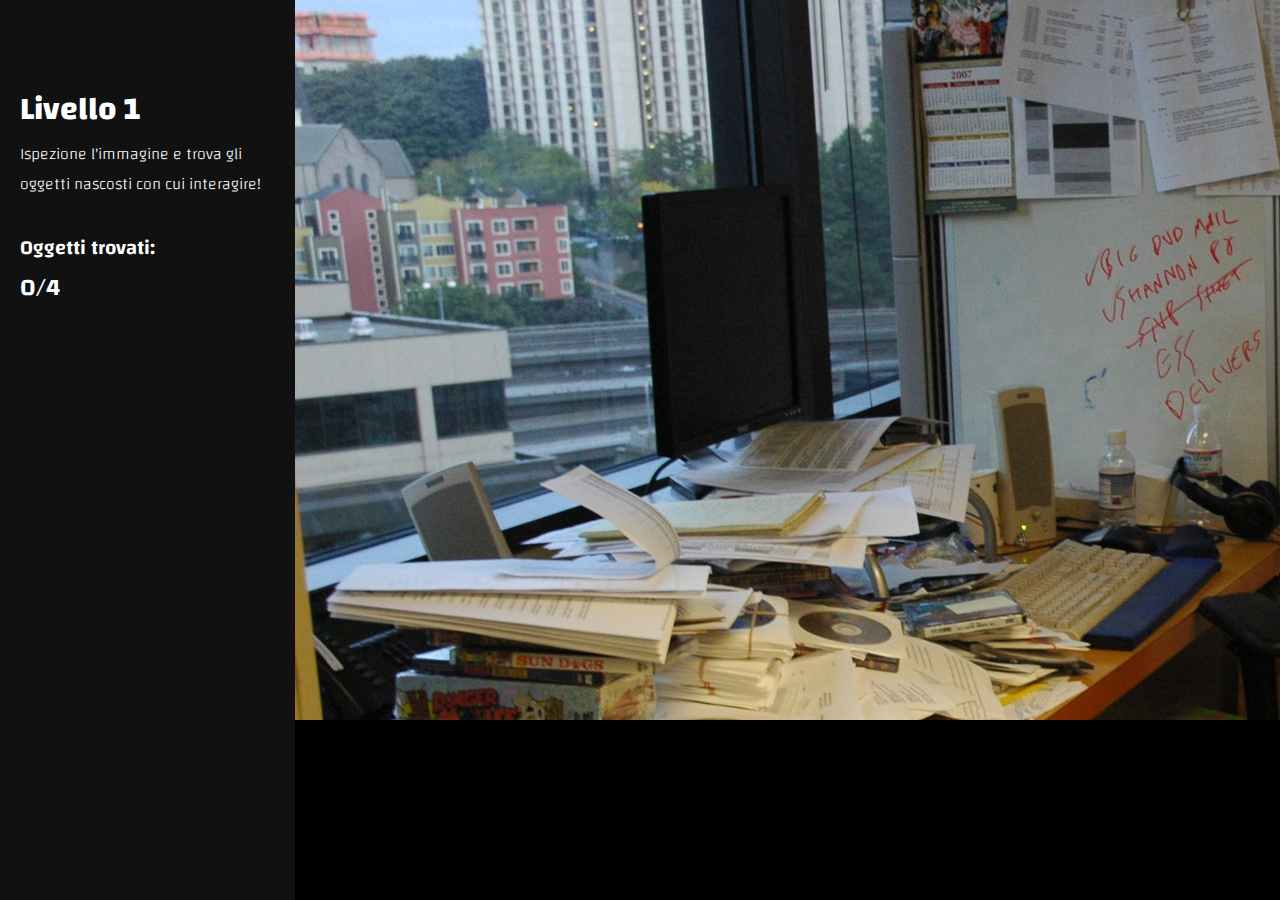
==== index.html @ 4418cf24 "fix caricamento logica dei livelli (javascript) + fix grafici" ====
<!DOCTYPE html>
<html lang="it">

<head>
    <meta charset="UTF-8">
    <meta http-equiv="X-UA-Compatible" content="IE=edge">
    <meta name="viewport" content="width=device-width, initial-scale=1.0">
    <title>Escape Room PCTO</title>
    <link rel="stylesheet" href="./styles/style.css">
    <link rel="stylesheet" href="./styles/drag-and-drop.css">
    <link rel="stylesheet" href="./styles/marker.css">
    <link rel="stylesheet" href="./styles/modal.css">
    <link rel="stylesheet" href="./styles/sidebar.css">

    <script src="./scripts/jquery-1.10.2.js"></script>
    <script>
        $().ready(function () {
            var level = 1;

            function loadComponent() {
                $.get("./level" + level + "/level" + level + "modal.html", function (modal) {
                    $("#page-content").prepend(modal);
                }, 'html');
                $("#sidebarLevel").load("./level" + level + "/level" + level + "sidebar.html");
                $("#main").load("./level" + level + "/level" + level + ".html");
            }

            loadComponent();

            $("#nextLevel").click(function () {
                level++;
                loadComponent();
            });
        });
    </script>
</head>

<body>

    <div class="page-content" id="page-content">

        <div id="mySidebar" class="sidebar">
            <div class="sidebar-content reveal">
                <div id="sidebarLevel">

                </div>
            </div>
        </div>

        <div class="image-container">
            <div id="main" class="main-container"></div>
        </div>
    </div>

    <input type="button" id="nextLevel" style="display: none;" />


    <script type="text/javascript" src="./scripts/app.js"></script>
</body>

<script type="text/javascript" src="./scripts/app.js"></script>
<script type="text/javascript" src="./level2/draganddrop.js"></script>
<script type="text/javascript" src="./level1/level1.js"></script>

</html>
---- styles/style.css ----
@import url('https://fonts.googleapis.com/css2?family=Changa:wght@200;300;400;500;600;700;800&display=swap');

* {
    box-sizing: border-box;
    margin: 0;
    padding: 0;
    font-family: 'Changa', sans-serif;
    /* background-color: #000; */
}

::-webkit-scrollbar {
    width: 10px;
    height: 10px;
    background: #000;
}

::-webkit-scrollbar-corner {
    background: #000;
}

::-webkit-scrollbar-track {
    background: #000;
    border-radius: 50px;
}

::-webkit-scrollbar-thumb {
    background: #222;
    border-radius: 50px;
}

.page-content {
    display: flex;
    height: 100vh;
    width: 100vw;
    z-index: 1;
    overflow: hidden;
}

.image-container {
    height: 100%;
    width: 100%;
    background-color: #000;
    overflow: hidden;
}

.main-container {
    width: 1280px;
    height: 720px;
    position: relative;
    overflow: auto;
}

@media screen and (max-width: 600px) {
    .main-container {
        display: none;
    }
}

.reveal {
    position: relative;
    transform: translateY(30px);
    opacity: 0;
    transition: .8s all ease;
}

.reveal.active {
    transform: translateY(0);
    opacity: 1;
}
---- styles/drag-and-drop.css ----
.drag {
    /* border: 3px solid #666;
    background-color: #ddd;
    border-radius: .5em;
    padding: 10px; */
    cursor: move;
}

.marker-image {
    width: 30px;
    height: 30px;
    border-radius: 0%;
    position: absolute;
    background-color: transparent;
    /* cursor: pointer; */
    /* background-color: red; */
}

.marker-empty {
    width: 30px;
    height: 30px;
    border-radius: 0%;
    position: absolute;
    background-color: transparent;
    cursor: default;
    /* background-color: red; */
}
---- styles/marker.css ----
.marker {
    width: 30px;
    height: 30px;
    border-radius: 50%;
    position: absolute;
    /* background-color: transparent; */
    cursor: pointer;
    background-color: transparent;
    display: flex;
    align-items: center;
    justify-content: center;
    color: transparent;
    border: 3px solid transparent;
    font-size: 18px;
    transition: all ease-in .5s;
}

.marker:hover {
    background-color: rgba(0, 0, 0, 0.5);
    color: #fff;
}

.visited-marker {
    background-color: rgb(9, 113, 54);
    border-color: #fff;
    color: #fff;
    /* pointer-events: none; */
}
---- styles/modal.css ----
.modal {
    transition: opacity .5s ease-out;
    opacity: 0;
    height: 0;
    position: absolute;
    z-index: 0;
    left: 0;
    top: 0;
    width: 100%;
    height: 100%;
    overflow: auto;
    background-color: rgb(0, 0, 0);
    background-color: rgba(0, 0, 0, 0.9);
}

.modal-reveal {
    z-index: 1000;
    opacity: 1;
    height: 100%;
}

.modal-content {
    /* background-color: #fefefe; */
    margin: 15% auto;
    padding: 20px;
    /* border: 1px solid #888; */
    max-width: 800px;
    color: #fff;
    text-align: center;
}
---- styles/sidebar.css ----
.sidebar {
    height: 100%;
    z-index: 1;
    background-color: #111;
    transition: 0.5s;
    padding-top: 60px;
    width: 30%;
}

.sidebar .sidebar-content {
    padding: 20px;
    color: #fff;
}

.sidebar-content p {
    font-weight: 100;
}

.level-score {
    margin-top: 30px;
    transition-delay: 1s;
}

.level-score p,
h2 {
    font-weight: 600;
}

.level-score p {
    font-size: 20px;
}
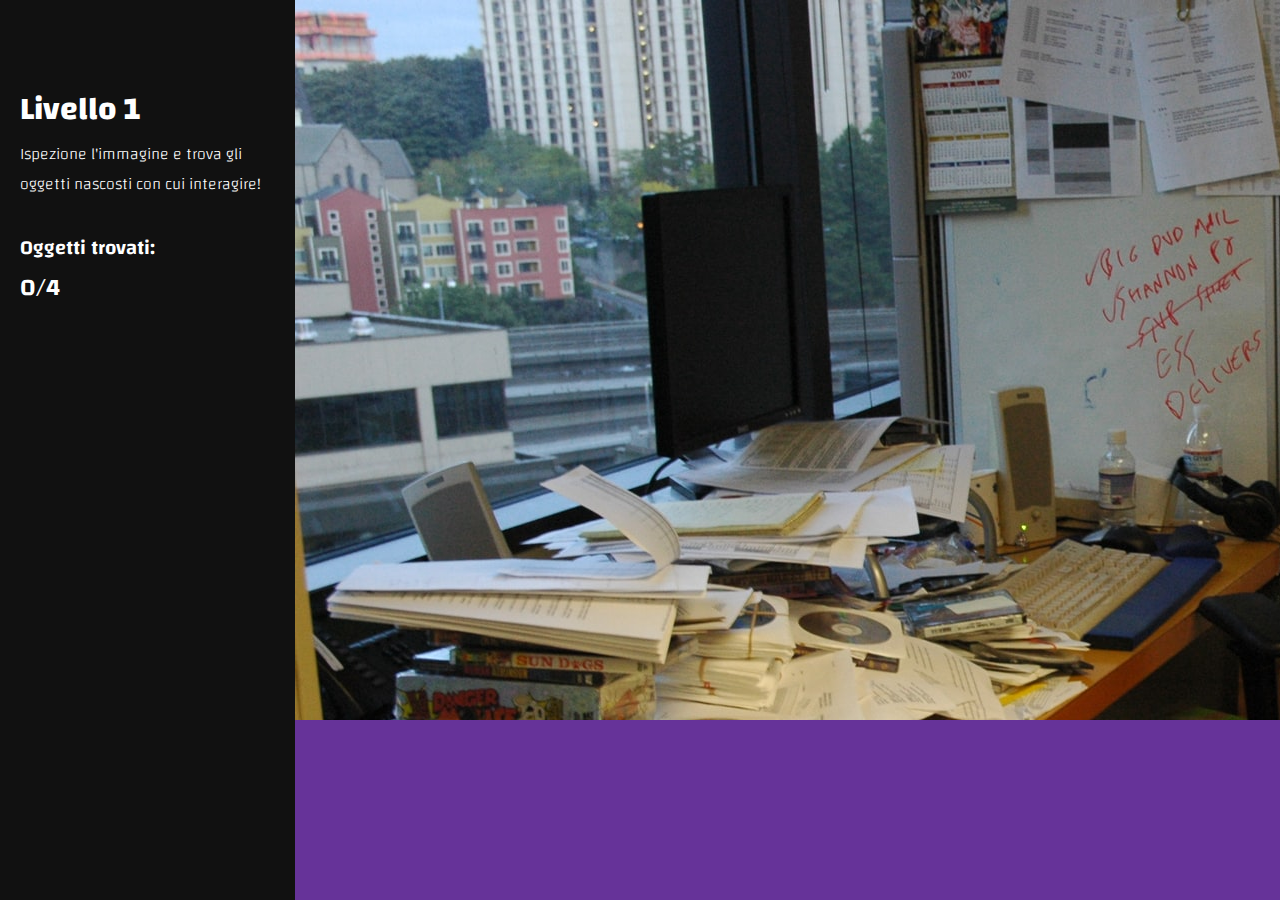
==== commit 519fc955: "level 3 eval" ====
--- a/index.html
+++ b/index.html
@@ -11,6 +11,8 @@
     <link rel="stylesheet" href="./styles/marker.css">
     <link rel="stylesheet" href="./styles/modal.css">
     <link rel="stylesheet" href="./styles/sidebar.css">
+    <link href="https://fonts.googleapis.com/icon?family=Material+Icons"
+      rel="stylesheet">
 
     <script src="./scripts/jquery-1.10.2.js"></script>
     <script>
@@ -18,6 +20,7 @@
             var level = 1;
 
             function loadComponent() {
+                console.log(level);
                 $.get("./level" + level + "/level" + level + "modal.html", function (modal) {
                     $("#page-content").prepend(modal);
                 }, 'html');
@@ -33,6 +36,7 @@
             });
         });
     </script>
+
 </head>
 
 <body>
@@ -40,8 +44,8 @@
     <div class="page-content" id="page-content">
 
         <div id="mySidebar" class="sidebar">
-            <div class="sidebar-content reveal">
-                <div id="sidebarLevel">
+            <div class="sidebar-content">
+                <div class="reveal" id="sidebarLevel">
 
                 </div>
             </div>
@@ -54,12 +58,10 @@
 
     <input type="button" id="nextLevel" style="display: none;" />
 
-
-    <script type="text/javascript" src="./scripts/app.js"></script>
 </body>
 
 <script type="text/javascript" src="./scripts/app.js"></script>
-<script type="text/javascript" src="./level2/draganddrop.js"></script>
+
 <script type="text/javascript" src="./level1/level1.js"></script>
 
 </html>--- a/styles/style.css
+++ b/styles/style.css
@@ -39,7 +39,7 @@
 .image-container {
     height: 100%;
     width: 100%;
-    background-color: #000;
+    background-color: rebeccapurple;
     overflow: hidden;
 }
 
@@ -56,14 +56,11 @@
     }
 }
 
-.reveal {
-    position: relative;
-    transform: translateY(30px);
-    opacity: 0;
-    transition: .8s all ease;
-}
-
-.reveal.active {
-    transform: translateY(0);
-    opacity: 1;
-}+img {  
+    /* drag: none;   */
+    user-select: none;
+    -moz-user-select: none;
+    -webkit-user-drag: none;
+    -webkit-user-select: none;
+    -ms-user-select: none;
+ }--- a/styles/drag-and-drop.css
+++ b/styles/drag-and-drop.css
@@ -22,6 +22,6 @@
     border-radius: 0%;
     position: absolute;
     background-color: transparent;
-    cursor: default;
+    /* cursor: default; */
     /* background-color: red; */
 }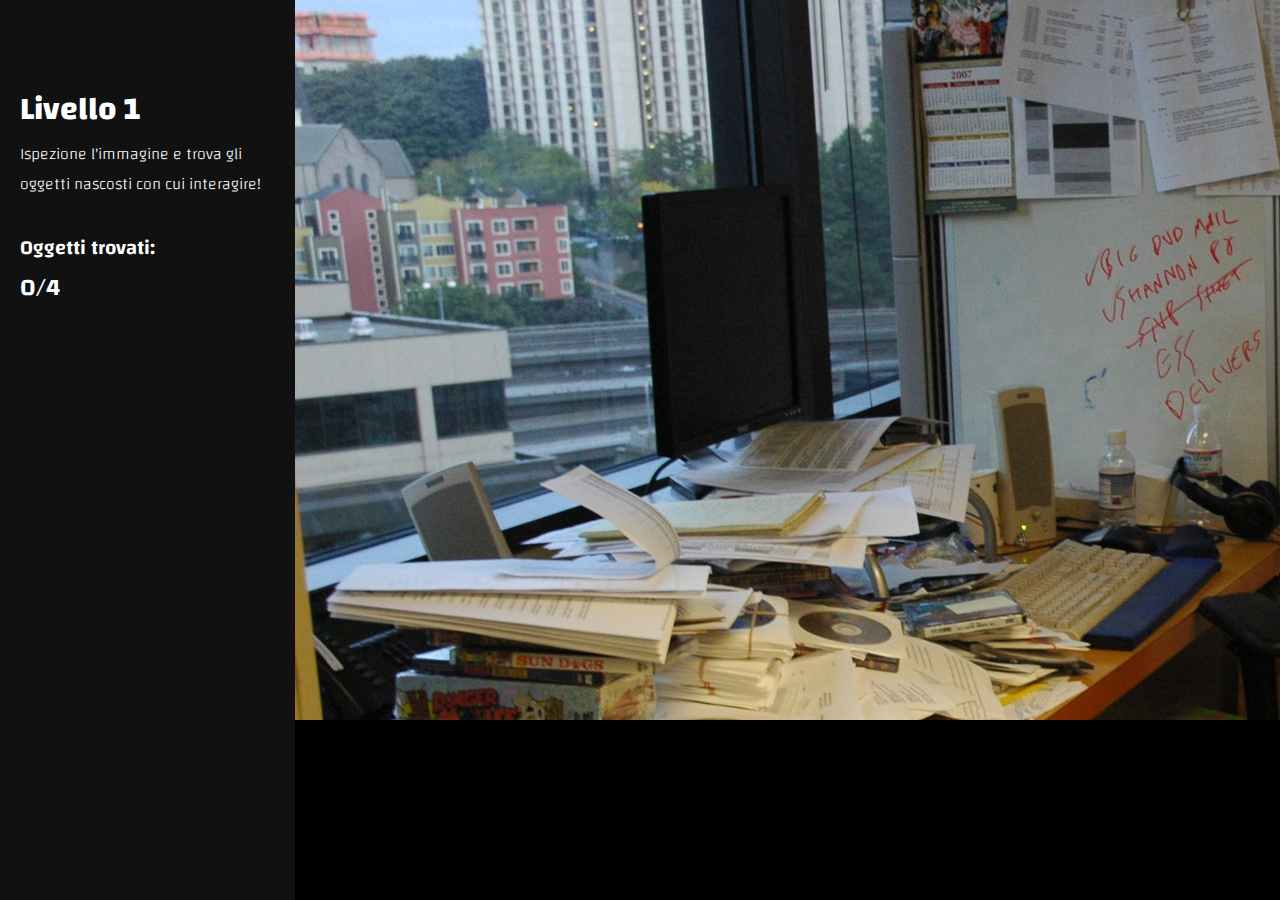
==== commit 62f8d6fb: "Merge branch 'main' of https://github.com/catervpillar/escape-room-pcto" ====
--- a/index.html
+++ b/index.html
@@ -36,7 +36,6 @@
             });
         });
     </script>
-
 </head>
 
 <body>
@@ -44,8 +43,8 @@
     <div class="page-content" id="page-content">
 
         <div id="mySidebar" class="sidebar">
-            <div class="sidebar-content">
-                <div class="reveal" id="sidebarLevel">
+            <div class="sidebar-content reveal">
+                <div id="sidebarLevel">
 
                 </div>
             </div>
@@ -58,6 +57,8 @@
 
     <input type="button" id="nextLevel" style="display: none;" />
 
+
+    <script type="text/javascript" src="./scripts/app.js"></script>
 </body>
 
 <script type="text/javascript" src="./scripts/app.js"></script>
--- a/styles/style.css
+++ b/styles/style.css
@@ -39,7 +39,7 @@
 .image-container {
     height: 100%;
     width: 100%;
-    background-color: rebeccapurple;
+    background-color: #000;
     overflow: hidden;
 }
 
@@ -63,4 +63,15 @@
     -webkit-user-drag: none;
     -webkit-user-select: none;
     -ms-user-select: none;
- }+ }
+.reveal {
+    position: relative;
+    transform: translateY(30px);
+    opacity: 0;
+    transition: .8s all ease;
+}
+
+.reveal.active {
+    transform: translateY(0);
+    opacity: 1;
+}
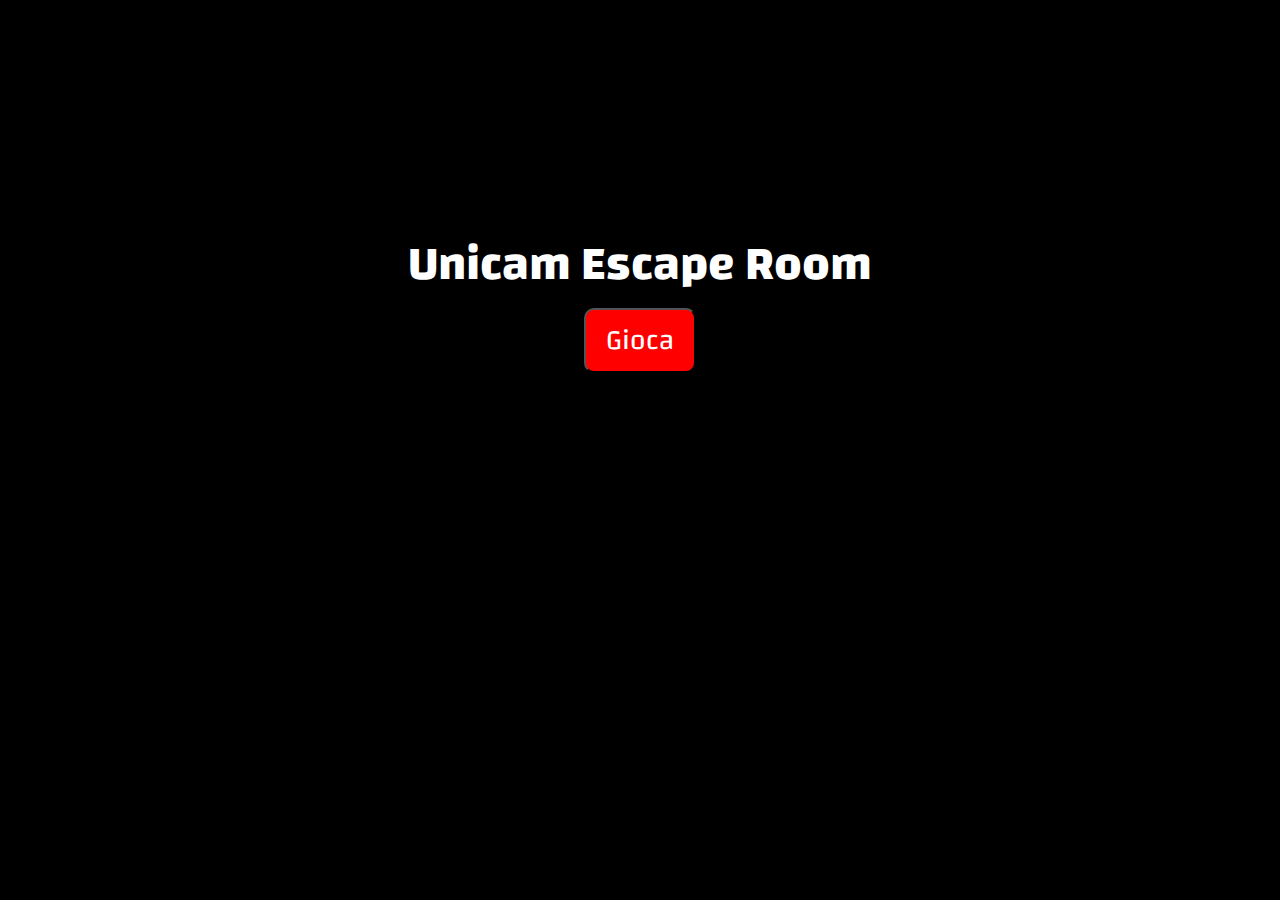
==== commit 1d58780c: "aggiunta schermata iniziale e finale e logica per intercambiarle" ====
--- a/index.html
+++ b/index.html
@@ -11,8 +11,7 @@
     <link rel="stylesheet" href="./styles/marker.css">
     <link rel="stylesheet" href="./styles/modal.css">
     <link rel="stylesheet" href="./styles/sidebar.css">
-    <link href="https://fonts.googleapis.com/icon?family=Material+Icons"
-      rel="stylesheet">
+    <link href="https://fonts.googleapis.com/icon?family=Material+Icons" rel="stylesheet">
 
     <script src="./scripts/jquery-1.10.2.js"></script>
     <script>
@@ -39,30 +38,47 @@
 </head>
 
 <body>
+    <div id="stage">
+        <div id="start-screen" class="screen">
+            <div class="content reveal">
+                <div class="title">
+                    <h1>Unicam Escape Room</h1>
+                </div>
 
-    <div class="page-content" id="page-content">
-
-        <div id="mySidebar" class="sidebar">
-            <div class="sidebar-content reveal">
-                <div id="sidebarLevel">
-
-                </div>
+                <button class="play-button" onclick="showScreen('page-content')">Gioca</button>
             </div>
         </div>
 
-        <div class="image-container">
-            <div id="main" class="main-container"></div>
+        <div id="page-content" class="page-content screen">
+            <div id="mySidebar" class="sidebar">
+                <a class="exit-button" onclick="showScreen('end-screen')">ESCI</a>
+                <div class="sidebar-content reveal">
+                    <div id="sidebarLevel">
+
+                    </div>
+                </div>
+            </div>
+
+            <div class="image-container">
+                <div id="main" class="main-container"></div>
+            </div>
         </div>
+
+        <div id="end-screen" class="screen">
+            <div class="content reveal">
+                <div class="title">
+                    <h1>Complimenti!</h1>
+                    <p>Sei riuscito a risolvere l'escape room.</p>
+                </div>
+
+                <button class="exit-button" onclick="showScreen('start-screen')">Esci</button>
+            </div>
+        </div>
+
+        <input type="button" id="nextLevel" style="display: none;" />
     </div>
-
-    <input type="button" id="nextLevel" style="display: none;" />
-
-
-    <script type="text/javascript" src="./scripts/app.js"></script>
 </body>
 
 <script type="text/javascript" src="./scripts/app.js"></script>
 
-<script type="text/javascript" src="./level1/level1.js"></script>
-
 </html>--- a/styles/style.css
+++ b/styles/style.css
@@ -1,11 +1,14 @@
 @import url('https://fonts.googleapis.com/css2?family=Changa:wght@200;300;400;500;600;700;800&display=swap');
+
+body {
+    background-color: #000;
+}
 
 * {
     box-sizing: border-box;
     margin: 0;
     padding: 0;
     font-family: 'Changa', sans-serif;
-    /* background-color: #000; */
 }
 
 ::-webkit-scrollbar {
@@ -28,22 +31,54 @@
     border-radius: 50px;
 }
 
+.reveal {
+    position: relative;
+    transform: translateY(30px);
+    opacity: 0;
+    transition: .8s all ease;
+}
+
+.reveal.active {
+    transform: translateY(0);
+    opacity: 1;
+}
+
+#stage {
+    height: 100vh;
+    width: 100vw;
+}
+
+.screen {
+    position: absolute;
+    height: 0;
+    width: 100%;
+    visibility: hidden;
+    opacity: 0;
+    z-index: 0;
+    transition: opacity .5s ease-in;
+}
+
+.show-screen {
+    visibility: visible !important;
+    opacity: 1 !important;
+    height: 100% !important;
+    z-index: 1 !important;
+}
+
 .page-content {
     display: flex;
-    height: 100vh;
-    width: 100vw;
     z-index: 1;
     overflow: hidden;
 }
 
-.image-container {
+.page-content .image-container {
     height: 100%;
     width: 100%;
     background-color: #000;
     overflow: hidden;
 }
 
-.main-container {
+.page-content .main-container {
     width: 1280px;
     height: 720px;
     position: relative;
@@ -56,22 +91,83 @@
     }
 }
 
-img {  
-    /* drag: none;   */
+.page-content img {
     user-select: none;
     -moz-user-select: none;
     -webkit-user-drag: none;
     -webkit-user-select: none;
     -ms-user-select: none;
- }
-.reveal {
-    position: relative;
-    transform: translateY(30px);
-    opacity: 0;
-    transition: .8s all ease;
 }
 
-.reveal.active {
-    transform: translateY(0);
-    opacity: 1;
+#start-screen {
+    background-color: #000;
 }
+
+#start-screen .content {
+    max-width: 800px;
+    margin: auto;
+    text-align: center;
+    padding: 20px;
+}
+
+#start-screen .play-button {
+    font-size: 28px;
+    padding: 5px 20px;
+    border-radius: 10px;
+    cursor: pointer;
+    background-color: red;
+    color: #fff;
+}
+
+#start-screen .play-button:hover {
+    background-color: rgb(160, 0, 0);
+}
+
+#start-screen .play-button:active {
+    background-color: #fff;
+    color: #000;
+}
+
+#start-screen .title h1 {
+    font-size: 48px;
+    color: #fff;
+    margin-top: 200px;
+}
+
+#end-screen {
+    background-color: #000;
+}
+
+#end-screen .content {
+    max-width: 800px;
+    margin: auto;
+    text-align: center;
+    padding: 20px;
+    color: #fff;
+}
+
+#end-screen .exit-button {
+    margin-top: 50px;
+    font-size: 22px;
+    padding: 5px 20px;
+    border-radius: 10px;
+    cursor: pointer;
+    background-color: rgb(6, 96, 67);
+    color: #fff;
+}
+
+#end-screen .exit-button:hover {
+    background-color: #fff;
+    color: #000;
+}
+
+#end-screen .play-button:active {
+    background-color: #fff;
+    color: #000;
+}
+
+#end-screen .title h1 {
+    font-size: 48px;
+    color: #fff;
+    margin-top: 200px;
+}--- a/styles/modal.css
+++ b/styles/modal.css
@@ -20,11 +20,70 @@
 }
 
 .modal-content {
-    /* background-color: #fefefe; */
     margin: 15% auto;
     padding: 20px;
-    /* border: 1px solid #888; */
-    max-width: 800px;
+    max-width: 600px;
     color: #fff;
     text-align: center;
+}
+
+.modal-content h1 {
+    font-size: 40px;
+}
+
+.question {
+    margin-top: 30px;
+    font-size: 24px;
+}
+
+.answers-container {}
+
+.answer-button:not(:last-child) {
+    margin-bottom: 10px;
+}
+
+.answer-button {
+    border: 1px solid #fff;
+    /* max-width: 500px; */
+    font-size: 22px;
+    font-weight: 400;
+    transition: all .5s ease;
+    cursor: pointer;
+    border-radius: 10px;
+    transition: all .8s ease;
+}
+
+.answer-button:hover {
+    background-color: rgb(35, 35, 35);
+}
+
+.wrong-answer {
+    animation: wrong-answer-animation .5s;
+    animation-iteration-count: 1;
+    animation-fill-mode: forwards;
+    pointer-events: none;
+}
+
+@keyframes wrong-answer-animation {
+    0% {
+        transform: rotate(0);
+    }
+
+    25% {
+        transform: rotate(3deg);
+    }
+
+    50% {
+        transform: rotate(0);
+    }
+
+    75% {
+        transform: rotate(-3deg);
+    }
+
+    100% {
+        transform: rotate(0);
+        text-decoration: line-through;
+        background-color: red;
+    }
 }--- a/styles/sidebar.css
+++ b/styles/sidebar.css
@@ -1,10 +1,24 @@
 .sidebar {
+    position: relative;
     height: 100%;
     z-index: 1;
     background-color: #111;
     transition: 0.5s;
     padding-top: 60px;
     width: 30%;
+}
+
+.sidebar .exit-button {
+    position: absolute;
+    top: 20px;
+    right: 20px;
+    color: #fff;
+    text-decoration: none;
+    cursor: pointer;
+}
+
+.sidebar .exit-button:hover {
+    color: red;
 }
 
 .sidebar .sidebar-content {
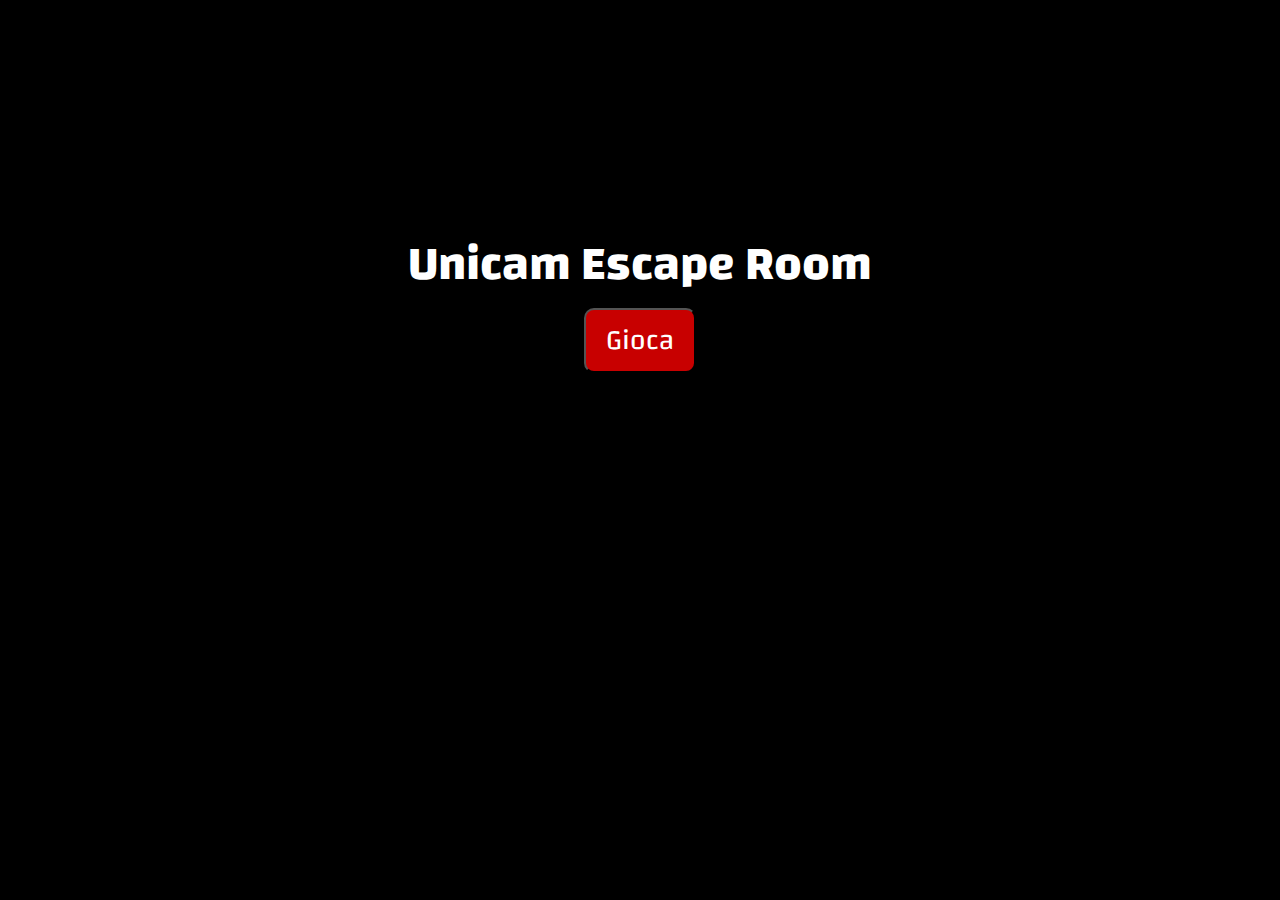
==== commit 5303be21: "abbellimenti grafici schermata iniziale" ====
--- a/index.html
+++ b/index.html
@@ -40,6 +40,19 @@
 <body>
     <div id="stage">
         <div id="start-screen" class="screen">
+            <ul class="circles">
+                <div>?</div>
+                <div>?</div>
+                <div>?</div>
+                <div>?</div>
+                <div>?</div>
+                <div>?</div>
+                <div>?</div>
+                <div>?</div>
+                <div>?</div>
+                <div>?</div>
+            </ul>
+
             <div class="content reveal">
                 <div class="title">
                     <h1>Unicam Escape Room</h1>
--- a/styles/style.css
+++ b/styles/style.css
@@ -99,6 +99,8 @@
     -ms-user-select: none;
 }
 
+/*START SCREEN*/
+
 #start-screen {
     background-color: #000;
 }
@@ -115,12 +117,15 @@
     padding: 5px 20px;
     border-radius: 10px;
     cursor: pointer;
-    background-color: red;
-    color: #fff;
+    background-color: rgb(200, 0, 0);
+    color: #fff;
+    animation: shakeButtonAnimation 4s ease-out none infinite;
+    animation-fill-mode: forwards;
+    animation-delay: 2s;
 }
 
 #start-screen .play-button:hover {
-    background-color: rgb(160, 0, 0);
+    background-color: rgb(100, 0, 0);
 }
 
 #start-screen .play-button:active {
@@ -128,11 +133,174 @@
     color: #000;
 }
 
+@keyframes shakeButtonAnimation {
+    0% {
+        transform: rotate(0);
+    }
+
+    2% {
+        transform: rotate(5deg);
+    }
+
+    4% {
+        transform: rotate(0deg);
+        background-color: rgb(201, 83, 37);
+    }
+
+    6% {
+        transform: rotate(-5deg);
+    }
+
+    8% {
+        transform: rotate(0);
+    }
+
+    10% {
+        transform: rotate(5deg);
+    }
+
+    12% {
+        transform: rotate(0deg);
+    }
+
+    14% {
+        transform: rotate(-5deg);
+    }
+
+    16% {
+        transform: rotate(0);
+        background-color: rgb(200, 0, 0);
+    }
+
+    100% {
+        transform: rotate(0);
+    }
+}
+
 #start-screen .title h1 {
     font-size: 48px;
     color: #fff;
     margin-top: 200px;
 }
+
+.circles {
+    position: absolute;
+    top: 0;
+    left: 0;
+    width: 100%;
+    height: 100%;
+    overflow: hidden;
+}
+
+.circles div {
+    position: absolute;
+    display: block;
+    list-style: none;
+    width: 20px;
+    height: 20px;
+    background: rgba(255, 255, 255, 0.2);
+    animation: animate 25s linear infinite;
+    bottom: -150px;
+    display: flex;
+    align-items: center;
+    justify-content: center;
+    text-align: center;
+    font-size: 4vw;
+}
+
+.circles div:nth-child(1) {
+    left: 25%;
+    width: 80px;
+    height: 80px;
+    animation-delay: 0s;
+}
+
+
+.circles div:nth-child(2) {
+    left: 10%;
+    width: 20px;
+    height: 20px;
+    animation-delay: 2s;
+    animation-duration: 12s;
+}
+
+.circles div:nth-child(3) {
+    left: 70%;
+    width: 20px;
+    height: 20px;
+    animation-delay: 4s;
+}
+
+.circles div:nth-child(4) {
+    left: 40%;
+    width: 60px;
+    height: 60px;
+    animation-delay: 0s;
+    animation-duration: 18s;
+}
+
+.circles div:nth-child(5) {
+    left: 65%;
+    width: 20px;
+    height: 20px;
+    animation-delay: 0s;
+}
+
+.circles div:nth-child(6) {
+    left: 75%;
+    width: 110px;
+    height: 110px;
+    animation-delay: 3s;
+}
+
+.circles div:nth-child(7) {
+    left: 35%;
+    width: 150px;
+    height: 150px;
+    animation-delay: 7s;
+}
+
+.circles div:nth-child(8) {
+    left: 50%;
+    width: 25px;
+    height: 25px;
+    animation-delay: 15s;
+    animation-duration: 45s;
+}
+
+.circles div:nth-child(9) {
+    left: 20%;
+    width: 15px;
+    height: 15px;
+    animation-delay: 2s;
+    animation-duration: 35s;
+}
+
+.circles div:nth-child(10) {
+    left: 85%;
+    width: 150px;
+    height: 150px;
+    animation-delay: 0s;
+    animation-duration: 11s;
+}
+
+@keyframes animate {
+
+    0% {
+        transform: translateY(0) rotate(0deg);
+        opacity: 1;
+        border-radius: 0;
+    }
+
+    100% {
+        transform: translateY(-1000px) rotate(720deg);
+        opacity: 0;
+        border-radius: 50%;
+    }
+
+}
+
+/*END SCREEN*/
 
 #end-screen {
     background-color: #000;
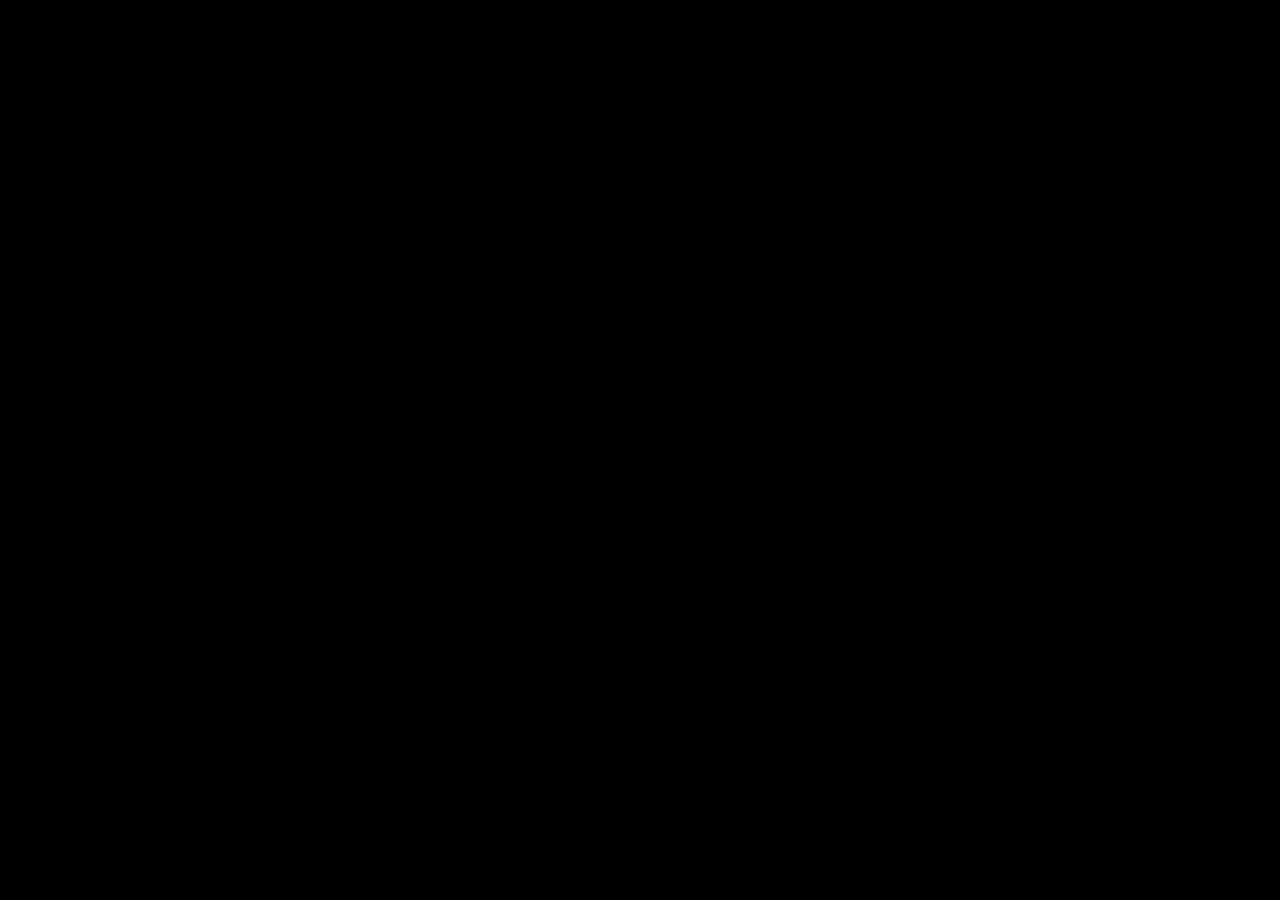
==== commit f3a4994d: "Versione ultimata" ====
--- a/index.html
+++ b/index.html
@@ -5,93 +5,351 @@
     <meta charset="UTF-8">
     <meta http-equiv="X-UA-Compatible" content="IE=edge">
     <meta name="viewport" content="width=device-width, initial-scale=1.0">
-    <title>Escape Room PCTO</title>
-    <link rel="stylesheet" href="./styles/style.css">
-    <link rel="stylesheet" href="./styles/drag-and-drop.css">
-    <link rel="stylesheet" href="./styles/marker.css">
+    <title>Escape Room</title>
+
+    <link rel="icon" href="/assets/icon.png">
+    <link href="https://fonts.googleapis.com/icon?family=Material+Icons" rel="stylesheet">
+    <link rel="stylesheet" href="./styles/loader.css">
+    <link rel="stylesheet" href="./styles/app.css">
+    <link rel="stylesheet" href="./styles/animated-background.css">
+    <link rel="stylesheet" href="./styles/action-toolbar.css">
     <link rel="stylesheet" href="./styles/modal.css">
-    <link rel="stylesheet" href="./styles/sidebar.css">
-    <link href="https://fonts.googleapis.com/icon?family=Material+Icons" rel="stylesheet">
-
-    <script src="./scripts/jquery-1.10.2.js"></script>
-    <script>
-        $().ready(function () {
-            var level = 1;
-
-            function loadComponent() {
-                console.log(level);
-                $.get("./level" + level + "/level" + level + "modal.html", function (modal) {
-                    $("#page-content").prepend(modal);
-                }, 'html');
-                $("#sidebarLevel").load("./level" + level + "/level" + level + "sidebar.html");
-                $("#main").load("./level" + level + "/level" + level + ".html");
-            }
-
-            loadComponent();
-
-            $("#nextLevel").click(function () {
-                level++;
-                loadComponent();
-            });
-        });
-    </script>
+    <link rel="stylesheet" href="./styles/start-screen.css">
+    <link rel="stylesheet" href="./styles/end-screen.css">
+    <link rel="stylesheet" href="./styles/map.css">
+    <link rel="stylesheet" href="./styles/inventory.css">
+    <link rel="stylesheet" href="./styles/help.css">
 </head>
 
 <body>
-    <div id="stage">
+    <ul class="circles">
+        <ui>?</ui>
+        <ui>?</ui>
+        <ui>?</ui>
+        <ui>?</ui>
+        <ui>?</ui>
+        <ui>?</ui>
+        <ui>?</ui>
+        <ui>?</ui>
+        <ui>?</ui>
+        <ui>?</ui>
+    </ul>
+
+    <div id="main">
+
+        <!-- START SCREEN -->
         <div id="start-screen" class="screen">
-            <ul class="circles">
-                <div>?</div>
-                <div>?</div>
-                <div>?</div>
-                <div>?</div>
-                <div>?</div>
-                <div>?</div>
-                <div>?</div>
-                <div>?</div>
-                <div>?</div>
-                <div>?</div>
-            </ul>
-
-            <div class="content reveal">
+            <div class="content reveal from-bottom">
                 <div class="title">
                     <h1>Unicam Escape Room</h1>
                 </div>
-
-                <button class="play-button" onclick="showScreen('page-content')">Gioca</button>
-            </div>
-        </div>
-
-        <div id="page-content" class="page-content screen">
-            <div id="mySidebar" class="sidebar">
-                <a class="exit-button" onclick="showScreen('end-screen')">ESCI</a>
-                <div class="sidebar-content reveal">
-                    <div id="sidebarLevel">
-
-                    </div>
-                </div>
-            </div>
-
-            <div class="image-container">
-                <div id="main" class="main-container"></div>
-            </div>
-        </div>
-
-        <div id="end-screen" class="screen">
-            <div class="content reveal">
+                <button id="play-button" onclick="showScreen('map-screen')">Gioca</button>
+            </div>
+        </div>
+
+
+        <!-- MAP SCREEN -->
+        <div id="map-screen" class="screen">
+            <div class="close-button left" onclick="showScreen('start-screen')">
+                <span class="material-icons md-36">exit_to_app</span>
+                <p>Esci</p>
+            </div>
+            <div class="content reveal from-bottom">
                 <div class="title">
-                    <h1>Complimenti!</h1>
-                    <p>Sei riuscito a risolvere l'escape room.</p>
-                </div>
-
-                <button class="exit-button" onclick="showScreen('start-screen')">Esci</button>
-            </div>
-        </div>
-
-        <input type="button" id="nextLevel" style="display: none;" />
+                    <span class="material-icons md-36">map</span>
+                    <h1>Mappa</h1>
+                </div>
+                <div class="map-container">
+                    <div class="aula-cisco area" onclick="showScreen('aulacisco-screen')">Aula CISCO</div>
+                    <div class="distributori area" onclick="showScreen('distributori-screen')">Distributori</div>
+                    <div class="atrio area" onclick="showScreen('atrio-screen')">Atrio</div>
+                    <div class="team-lab area" onclick="showScreen('teamlab-screen')">Team LAB</div>
+                </div>
+            </div>
+        </div>
+
+
+        <!-- INVENTARIO -->
+        <div id="inventory-modal" class="modal">
+            <span class="material-icons md-36 close-button right" onclick="showModal('inventory-modal')">close</span>
+            <div class="title reveal from-top">
+                <span class="material-icons md-36">backpack</span>
+                <h1>Inventario</h1>
+            </div>
+            <div id="inventory-items-container" class="reveal from-bottom"></div>
+        </div>
+
+        <!-- AIUTO -->
+        <div id="info-modal" class="modal">
+            <span class="material-icons md-36 close-button right" onclick="showModal('info-modal')">close</span>
+            <div class="title reveal from-top">
+                <span class="material-icons md-36">info</span>
+                <h1>Info</h1>
+            </div>
+            <div class="content reveal from-bottom">
+                <p>CIAO! Benvenutæ in questa Escape Room.</p>
+                <p>Ispeziona minuziosamente le varie ambientazioni della mappa per scovare punti di interazione nascosti.
+                    Se risponderai correttamente ai quesiti che ti verranno posti, avrai la possibilità di ottenere le diverse 
+                    componenti che ti saranno necessarie per assemblare un PC.
+                </p>
+                <p>Buona fortuna!</p>
+            </div>
+        </div>
+
+
+        <!-- ATRIO SCREEN -->
+        <div id="atrio-screen" class="screen black">
+            <div class="action-toolbar reveal from-top">
+                <div class="action-toolbar-button" onclick="showScreen('map-screen')">
+                    <span class="material-icons md-36">map</span>
+                    <p>Mappa</p>
+                </div>
+                <div class="action-toolbar-button" onclick="showModal('inventory-modal')">
+                    <span class="material-icons md-36">backpack</span>
+                    <p>Inventario</p>
+                </div>
+                <div class="action-toolbar-button" onclick="showModal('info-modal')">
+                    <span class="material-icons md-36">info</span>
+                    <p>Info</p>
+                </div>
+            </div>
+
+            <div class="underlay">
+                <img src="./assets/backgrounds/atrio.jpg" />
+
+                <div class="markers">
+                    <a id="atrioMarker1" class="marker" style="top: 34%; left: 48%;">?</a>
+                </div>
+            </div>
+        </div>
+
+
+        <!-- TEAM LAB SCREEN -->
+        <div id="teamlab-screen" class="screen black">
+            <div class="action-toolbar reveal from-top">
+                <div class="action-toolbar-button" onclick="showScreen('map-screen')">
+                    <span class="material-icons md-36">map</span>
+                    <p>Mappa</p>
+                </div>
+                <div class="action-toolbar-button" onclick="showModal('inventory-modal')">
+                    <span class="material-icons md-36">backpack</span>
+                    <p>Inventario</p>
+                </div>
+                <div class="action-toolbar-button" onclick="showModal('info-modal')">
+                    <span class="material-icons md-36">info</span>
+                    <p>Info</p>
+                </div>
+            </div>
+
+            <div class="underlay">
+                <img src="./assets/backgrounds/teamlab.jpg" />
+
+                <div class="markers">
+                    <a id="teamLabMarker1" class="marker" style="top: 27%; left: 39%;">?</a>
+                    <a id="teamLabMarker2" class="marker" style="top: 46%; left: 28%;">?</a>
+                    <a id="teamLabMarker3" class="marker" style="top: 55%; left: 93%;">?</a>
+                </div>
+            </div>
+        </div>
+
+
+        <!-- DISTRIBUTORI SCREEN -->
+        <div id="distributori-screen" class="screen black">
+            <div class="action-toolbar reveal from-top">
+                <div class="action-toolbar-button" onclick="showScreen('map-screen')">
+                    <span class="material-icons md-36">map</span>
+                    <p>Mappa</p>
+                </div>
+                <div class="action-toolbar-button" onclick="showModal('inventory-modal')">
+                    <span class="material-icons md-36">backpack</span>
+                    <p>Inventario</p>
+                </div>
+                <div class="action-toolbar-button" onclick="showModal('info-modal')">
+                    <span class="material-icons md-36">info</span>
+                    <p>Info</p>
+                </div>
+            </div>
+
+            <div class="underlay">
+                <img src="./assets/backgrounds/distributori.jpg" />
+
+                <div class="markers">
+                    <a id="distributoriMarker1" class="marker" style="top: 27%; left: 78%;">?</a>
+                    <a id="distributoriMarker2" class="marker" style="top: 6%; left: 33%;">?</a>
+                    <a id="distributoriMarker3" class="marker" style="top: 35%; left: 14.5%;">?</a>
+                </div>
+            </div>
+        </div>
+
+
+        <!-- AULA CISCO SCREEN -->
+        <div id="aulacisco-screen" class="screen black">
+            <div class="action-toolbar reveal from-top">
+                <div class="action-toolbar-button" onclick="showScreen('map-screen')">
+                    <span class="material-icons md-36">map</span>
+                    <p>Mappa</p>
+                </div>
+                <div class="action-toolbar-button" onclick="showModal('inventory-modal')">
+                    <span class="material-icons md-36">backpack</span>
+                    <p>Inventario</p>
+                </div>
+                <div class="action-toolbar-button" onclick="showModal('info-modal')">
+                    <span class="material-icons md-36">info</span>
+                    <p>Info</p>
+                </div>
+            </div>
+
+            <div class="underlay">
+                <img src="./assets/backgrounds/aulacisco.jpg" />
+
+                <div class="markers">
+                    <a id="aulaCiscoMarker1" class="marker" style="top: 48%; left: 85%;">?</a>
+                    <a id="aulaCiscoMarker2" class="marker" style="top: 62%; left: 35%;">?</a>
+                </div>
+            </div>
+        </div>
+
+
+        <!-- MODAL DOMANDA -->
+        <div id="multiple-choice-question-modal" class="modal">
+            <span class="material-icons md-36 close-button right"
+                onclick="showModal('multiple-choice-question-modal')">close</span>
+
+            <div class="content">
+                <h2 id="multiple-choice-question" class="reveal from-top"></h2>
+                <div id="multiple-choice-question-answers-container" class="reveal from-bottom"></div>
+            </div>
+        </div>
+
+
+        <!-- MODAL DOMANDA CON INPUT -->
+        <div id="input-question-modal" class="modal">
+            <span class="material-icons md-36 close-button right"
+                onclick="showModal('input-question-modal')">close</span>
+
+            <div class="content">
+                <h2 id="input-question" class="reveal from-top"></h2>
+                <div class="reveal from-bottom" style="margin-top: 30px;">
+                    <input id="answer-input" type="text" placeholder="Scrivi qui il risultato">
+                    <button id="check-input-value-button">Controlla risposta</button>
+                </div>
+            </div>
+        </div>
+
+
+        <!-- MODAL RICOMPENSA -->
+        <div id="reward-modal" class="modal">
+            <span class="material-icons md-36 close-button right"
+                onclick="showModal('reward-modal'); checkGameStatus();">close</span>
+            <div class="content">
+                <div class="reveal from-top">
+                    <p>Hai ottenuto:</p>
+                    <h2 id="reward-name"></h2>
+                </div>
+                <div class="image-container reveal from-bottom">
+                    <img id="reward-img" src="">
+                </div>
+            </div>
+        </div>
+
+
+        <!-- END SCREEN -->
+        <div id="end-screen" class="screen black">
+            <div class="content reveal from-bottom">
+                <h1>Complimenti!</h1>
+                <h2>Hai recuperato tutte le componenti per assemblare il PC!</h2>
+                <button onclick="showScreen('pc-screen')">Prosegui</button>
+            </div>
+
+            <ul class="pc-components">
+                <div>
+                    <img src="./assets/pc-parts/case.png" alt="">
+                </div>
+                <div>
+                    <img src="./assets/pc-parts/motherboard.png" alt="">
+                </div>
+                <div>
+                    <img src="./assets/pc-parts/cpu.png" alt="">
+                </div>
+                <div>
+                    <img src="./assets/pc-parts/ram.png" alt="">
+                </div>
+                <div>
+                    <img src="./assets/pc-parts/hard-disk.png" alt="">
+                </div>
+                <div>
+                    <img src="./assets/pc-parts/gpu.png" alt="">
+                </div>
+                <div>
+                    <img src="./assets/pc-parts/fan.png" alt="">
+                </div>
+                <div>
+                    <img src="./assets/pc-parts/monitor.png" alt="">
+                </div>
+                <div>
+                    <img src="./assets/pc-parts/keyboard-and-mouse.png" alt="">
+                </div>
+            </ul>
+        </div>
+
+
+        <!-- PC SCREEN -->
+        <div id="pc-screen" class="screen">
+            <div class="close-button left" onclick="showScreen('start-screen')">
+                <span class="material-icons md-36">exit_to_app</span>
+                <p>Esci</p>
+            </div>
+
+            <h1 class="reveal from-top">E ora, esplora il mondo dell'informatica!</h1>
+            <div class="image-container reveal from-bottom">
+                <img src="./assets/pc-parts/pc.png" alt="">
+            </div>
+        </div>
+
     </div>
 </body>
 
+<div class="se-pre-con">
+    <div class="loader-wrapper">
+        <div class="loader">
+            <div class="loader loader-inner"></div>
+        </div>
+    </div>
+</div>
+
+<style>
+    .material-icons.md-18 {
+        font-size: 18px;
+    }
+
+    .material-icons.md-24 {
+        font-size: 24px;
+    }
+
+    .material-icons.md-36 {
+        font-size: 36px;
+    }
+
+    .material-icons.md-48 {
+        font-size: 48px;
+    }
+</style>
+
 <script type="text/javascript" src="./scripts/app.js"></script>
+<script type="text/javascript" src="./scripts/inventory.js"></script>
+<script type="text/javascript" src="./scripts/modals.js"></script>
+<script type="text/javascript" src="./scripts/atrio.js"></script>
+<script type="text/javascript" src="./scripts/teamlab.js"></script>
+<script type="text/javascript" src="./scripts/aulacisco.js"></script>
+<script type="text/javascript" src="./scripts/distributori.js"></script>
+
+<script src="https://ajax.googleapis.com/ajax/libs/jquery/2.2.4/jquery.min.js"></script>
+<script src="https://cdnjs.cloudflare.com/ajax/libs/modernizr/2.8.3/modernizr.js"></script>
+<script>
+    $(window).load(function () {
+        // Animate loader off screen
+        $(".se-pre-con").fadeOut("slow");;
+    });
+</script>
 
 </html>--- a/styles/loader.css
+++ b/styles/loader.css
@@ -0,0 +1,64 @@
+.no-js #loader {
+    display: none;
+}
+
+.js #loader {
+    display: block;
+    position: absolute;
+    left: 100px;
+    top: 0;
+}
+
+.se-pre-con {
+    position: fixed;
+    left: 0px;
+    top: 0px;
+    width: 100%;
+    height: 100%;
+    z-index: 9999;
+    display: flex;
+    align-items: center;
+    justify-content: center;
+    background-color: #000;
+}
+
+.loader-wrapper {
+    height: 150px;
+    width: 150px;
+    margin: auto;
+}
+
+.loader {
+    box-sizing: border-box;
+    height: 100%;
+    width: 100%;
+    border: 3px solid rgb(60, 60, 60);
+    border-top-color: rgb(130, 130, 130);
+    border-bottom-color: rgb(100, 0, 0);
+    border-radius: 50%;
+    animation: rotate 5s linear infinite;
+}
+
+.loader-inner {
+    border-radius: 0;
+    border-color: transparent;
+    animation-duration: 2.5s;
+    background-image: url('../assets/unicam.svg');
+    background-position: center;
+    background-repeat: no-repeat;
+    background-size: contain;
+}
+
+@keyframes rotate {
+    0% {
+        transform: scale(1) rotate(360deg);
+    }
+
+    50% {
+        transform: scale(.8) rotate(-360deg);
+    }
+
+    100% {
+        transform: scale(1) rotate(360deg);
+    }
+}--- a/styles/app.css
+++ b/styles/app.css
@@ -0,0 +1,209 @@
+@import url('https://fonts.googleapis.com/css2?family=Changa:wght@200;300;400;500;600;700;800&display=swap');
+
+body {
+    background-color: #000;
+}
+
+* {
+    box-sizing: border-box;
+    margin: 0;
+    padding: 0;
+    font-family: 'Changa', sans-serif;
+}
+
+::-webkit-scrollbar {
+    width: 10px;
+    height: 10px;
+    background: #000;
+}
+
+::-webkit-scrollbar-corner {
+    background: #000;
+}
+
+::-webkit-scrollbar-track {
+    background: rgb(25, 25, 25);
+    border-radius: 50px;
+}
+
+::-webkit-scrollbar-thumb {
+    background: rgb(45, 45, 45);
+    border-radius: 50px;
+}
+
+/* .reveal {
+    transform: translateY(30px);
+    opacity: 0;
+    will-change: opacity;
+    transition: 1s all ease;
+}
+
+.reveal.active {
+    transform: translateY(0);
+    opacity: 1;
+} */
+
+#main {
+    height: 100vh;
+    width: 100vw;
+}
+
+.screen {
+    position: absolute;
+    height: 0;
+    width: 100%;
+    visibility: hidden;
+    opacity: 0;
+    z-index: 0;
+    transition: opacity .5s ease-in;
+    overflow: hidden !important;
+    color: #fff;
+}
+
+.screen.black {
+    background-color: #000;
+}
+
+.show-screen {
+    visibility: visible !important;
+    opacity: 1 !important;
+    height: 100% !important;
+    z-index: 1 !important;
+}
+
+.reveal {
+    opacity: 0;
+    will-change: opacity;
+}
+
+.reveal.from-bottom {
+    transform: translateY(30px);
+}
+
+.reveal.from-top {
+    transform: translateY(-30px);
+}
+
+.show-screen .reveal.from-bottom {
+    animation: reveal-animation-from-bottom .8s;
+    animation-iteration-count: 1;
+    animation-fill-mode: forwards;
+}
+
+.show-screen .reveal.from-top {
+    animation: reveal-animation-from-top .8s;
+    animation-iteration-count: 1;
+    animation-fill-mode: forwards;
+}
+
+.show-modal .reveal.from-bottom {
+    animation: reveal-animation-from-bottom .8s;
+    animation-iteration-count: 1;
+    animation-fill-mode: forwards;
+}
+
+.show-modal .reveal.from-top {
+    animation: reveal-animation-from-top .8s;
+    animation-iteration-count: 1;
+    animation-fill-mode: forwards;
+}
+
+@keyframes reveal-animation-from-bottom {
+    from {
+        transform: translateY(30px);
+        opacity: 0;
+    }
+
+    to {
+        transform: translateY(0);
+        opacity: 1;
+    }
+}
+
+@keyframes reveal-animation-from-top {
+    from {
+        transform: translateY(-30px);
+        opacity: 0;
+    }
+
+    to {
+        transform: translateY(0);
+        opacity: 1;
+    }
+}
+
+.close-button {
+    position: absolute;
+    top: 20px;
+    cursor: pointer;
+    color: rgb(180, 180, 180);
+    transition: color .3s ease;
+    text-align: center;
+    z-index: 1000;
+}
+
+.close-button p {
+    margin: 0;
+    font-size: 1rem;
+    transform: translateY(-22px);
+    opacity: 0;
+    transition: all .3s ease;
+}
+
+.close-button.left {
+    left: 20px;
+}
+
+.close-button.right {
+    right: 20px;
+}
+
+.close-button:hover {
+    color: #fff;
+}
+
+.close-button:hover p {
+    opacity: 1;
+    transform: translateY(-12px);
+}
+
+.underlay {
+    display: inline-block;
+    position: relative;
+}
+
+.underlay img {
+    height: auto;
+    max-width: 100%;
+    width: auto;
+}
+
+.underlay .markers {
+    position: absolute;
+    top: 0;
+    right: 0;
+    bottom: 0;
+    left: 0;
+}
+
+.underlay .markers .marker {
+    position: absolute;
+    cursor: pointer;
+    background-color: transparent;
+    border-radius: 50%;
+    width: 2rem;
+    height: 2rem;
+    transition: all .3s ease;
+    color: transparent;
+    text-align: center;
+}
+
+.underlay .markers .marker:hover {
+    background-color: rgba(0, 0, 0, 0.6);
+    color: #fff;
+}
+
+.disabled-marker {
+    pointer-events: none;
+    visibility: hidden;
+}--- a/styles/animated-background.css
+++ b/styles/animated-background.css
@@ -0,0 +1,224 @@
+/* ANIMATED FLOATING SQUARES */
+
+.circles {
+    position: absolute;
+    top: 0;
+    left: 0;
+    width: 100%;
+    height: 100%;
+    overflow: hidden;
+}
+
+.circles ui {
+    position: absolute;
+    display: block;
+    list-style: none;
+    width: 20px;
+    height: 20px;
+    background: rgba(255, 255, 255, 0.2);
+    animation: animate 25s linear infinite;
+    bottom: -150px;
+    display: flex;
+    align-items: center;
+    justify-content: center;
+    text-align: center;
+    font-size: 4vw;
+}
+
+.circles ui:nth-child(1) {
+    left: 25%;
+    width: 80px;
+    height: 80px;
+    animation-delay: 0s;
+}
+
+
+.circles ui:nth-child(2) {
+    left: 10%;
+    width: 20px;
+    height: 20px;
+    animation-delay: 2s;
+    animation-duration: 12s;
+}
+
+.circles ui:nth-child(3) {
+    left: 70%;
+    width: 20px;
+    height: 20px;
+    animation-delay: 4s;
+}
+
+.circles ui:nth-child(4) {
+    left: 40%;
+    width: 60px;
+    height: 60px;
+    animation-delay: 0s;
+    animation-duration: 18s;
+}
+
+.circles ui:nth-child(5) {
+    left: 65%;
+    width: 20px;
+    height: 20px;
+    animation-delay: 0s;
+}
+
+.circles ui:nth-child(6) {
+    left: 75%;
+    width: 110px;
+    height: 110px;
+    animation-delay: 3s;
+}
+
+.circles ui:nth-child(7) {
+    left: 35%;
+    width: 150px;
+    height: 150px;
+    animation-delay: 7s;
+}
+
+.circles ui:nth-child(8) {
+    left: 50%;
+    width: 25px;
+    height: 25px;
+    animation-delay: 15s;
+    animation-duration: 45s;
+}
+
+.circles ui:nth-child(9) {
+    left: 20%;
+    width: 15px;
+    height: 15px;
+    animation-delay: 2s;
+    animation-duration: 35s;
+}
+
+.circles ui:nth-child(10) {
+    left: 85%;
+    width: 150px;
+    height: 150px;
+    animation-delay: 0s;
+    animation-duration: 11s;
+}
+
+@keyframes animate {
+    0% {
+        transform: translateY(0) rotate(0deg);
+        opacity: 1;
+        border-radius: 0;
+    }
+
+    100% {
+        transform: translateY(-1000px) rotate(720deg);
+        opacity: 0;
+        border-radius: 50%;
+    }
+}
+
+/* ANIMATED FLOATING PC PARTS */
+
+.pc-components {
+    position: absolute;
+    z-index: 0;
+    top: 0;
+    left: 0;
+    width: 100%;
+    height: 100%;
+    overflow: hidden;
+}
+
+.pc-components div {
+    position: absolute;
+    display: block;
+    list-style: none;
+    width: 100px;
+    height: 100px;
+    /* background: rgba(255, 255, 255, 0.2); */
+    animation: animate 25s linear infinite;
+    bottom: -380px;
+    display: flex;
+    align-items: center;
+    justify-content: center;
+    text-align: center;
+    font-size: 4vw;
+}
+
+.pc-components div img {
+    max-width: 100%;
+}
+
+/* CASE */
+.pc-components div:nth-child(1) {
+    left: 25%;
+    width: 380px;
+    height: 380px;
+    animation-delay: 0s;
+}
+
+/* MOBO */
+.pc-components div:nth-child(2) {
+    left: 10%;
+    width: 230px;
+    height: 230px;
+    animation-delay: 2s;
+    animation-duration: 12s;
+}
+
+/* CPU */
+.pc-components div:nth-child(3) {
+    left: 70%;
+    width: 110px;
+    height: 110px;
+    animation-delay: 4s;
+}
+
+/* RAM */
+.pc-components div:nth-child(4) {
+    left: 40%;
+    width: 150px;
+    height: 150px;
+    animation-delay: 0s;
+    animation-duration: 18s;
+}
+
+/* HDD */
+.pc-components div:nth-child(5) {
+    left: 65%;
+    width: 180px;
+    height: 180px;
+    animation-delay: 0s;
+}
+
+/* GPU */
+.pc-components div:nth-child(6) {
+    left: 75%;
+    width: 250px;
+    height: 250px;
+    animation-delay: 3s;
+}
+
+/* FAN */
+.pc-components div:nth-child(7) {
+    left: 35%;
+    width: 105px;
+    height: 105px;
+    animation-delay: 7s;
+}
+
+/* MONITOR */
+.pc-components div:nth-child(8) {
+    left: 50%;
+    width: 370px;
+    height: 370px;
+    animation-delay: 15s;
+    animation-duration: 45s;
+}
+
+/* WATER BOTTLE */
+.pc-components div:nth-child(9) {
+    left: 20%;
+    width: 180px;
+    height: 180px;
+    animation-delay: 2s;
+    animation-duration: 35s;
+}--- a/styles/action-toolbar.css
+++ b/styles/action-toolbar.css
@@ -0,0 +1,44 @@
+.action-toolbar {
+    position: fixed;
+    z-index: 1;
+    background-color: rgba(0, 0, 0,0.3);
+    padding: 5px;
+    display: flex;
+    align-items: center;
+    clip-path: polygon(
+        0% 0%,
+        100% 0%,
+        90% calc(100% - 10px),
+        0 95%
+    );
+    padding-right: 40px;
+    padding-bottom: 15px;
+    border-radius: 0px 0px 30px 0px;
+}
+
+.action-toolbar .action-toolbar-button {
+    text-align: center;
+    padding: 5px;
+    cursor: pointer;
+    transition: background-color .3s ease;
+    border-radius: 10px;
+    width: 65px;
+    height: 65px;
+}
+
+.action-toolbar .action-toolbar-button p {
+    margin: 0;
+    font-size: .8rem;
+    transform: translateY(-22px);
+    opacity: 0;
+    transition: all .3s ease;
+}
+
+.action-toolbar .action-toolbar-button:hover {
+    background-color: rgba(0, 0, 0, 0.3);
+}
+
+.action-toolbar .action-toolbar-button:hover p {
+    opacity: 1;
+    transform: translateY(-12px);
+}--- a/styles/modal.css
+++ b/styles/modal.css
@@ -1,64 +1,63 @@
 .modal {
-    transition: opacity .5s ease-out;
+    height: 0;
+    width: 100%;
     opacity: 0;
-    height: 0;
+    visibility: hidden;
+    background-color: rgba(0, 0, 0, 0.7);
+    color: #fff;
     position: absolute;
+    top: 0;
+    left: 0;
     z-index: 0;
-    left: 0;
-    top: 0;
-    width: 100%;
+    transition: opacity .5s ease;
+}
+
+.show-modal {
+    visibility: visible;
     height: 100%;
-    overflow: auto;
-    background-color: rgb(0, 0, 0);
-    background-color: rgba(0, 0, 0, 0.9);
-}
-
-.modal-reveal {
+    opacity: 1;
     z-index: 1000;
-    opacity: 1;
-    height: 100%;
-}
-
-.modal-content {
-    margin: 15% auto;
-    padding: 20px;
+}
+
+.modal .content {
     max-width: 600px;
-    color: #fff;
-    text-align: center;
-}
-
-.modal-content h1 {
-    font-size: 40px;
-}
-
-.question {
+    margin: auto;
+    margin-top: 100px;
+    padding: 20px
+}
+
+#multiple-choice-question-answers-container {
     margin-top: 30px;
-    font-size: 24px;
-}
-
-.answers-container {}
-
-.answer-button:not(:last-child) {
-    margin-bottom: 10px;
 }
 
 .answer-button {
     border: 1px solid #fff;
-    /* max-width: 500px; */
     font-size: 22px;
     font-weight: 400;
     transition: all .5s ease;
     cursor: pointer;
     border-radius: 10px;
     transition: all .8s ease;
+    text-align: center;
+}
+
+.answer-button:not(:last-child) {
+    margin-bottom: 10px;
 }
 
 .answer-button:hover {
-    background-color: rgb(35, 35, 35);
+    background-color: rgba(0, 0, 0, 0.5);
 }
 
 .wrong-answer {
-    animation: wrong-answer-animation .5s;
+    animation: wrong-answer-animation 2s;
+    animation-iteration-count: 1;
+    animation-fill-mode: forwards;
+    pointer-events: none;
+}
+
+.correct-answer {
+    animation: correct-answer-animation 2s;
     animation-iteration-count: 1;
     animation-fill-mode: forwards;
     pointer-events: none;
@@ -69,21 +68,146 @@
         transform: rotate(0);
     }
 
+    3% {
+        transform: rotate(3deg);
+    }
+
+    6% {
+        transform: rotate(0);
+    }
+
+    9% {
+        transform: rotate(-3deg);
+    }
+
+    12% {
+        transform: rotate(0);
+        border-color: red;
+        color: red;
+        opacity: 1;
+    }
+
+    100% {
+        opacity: 0.2;
+        text-decoration: line-through;
+    }
+}
+
+@keyframes correct-answer-animation {
+    5% {
+        border-color: green;
+        color: green;
+        transform: scale(1.1);
+    }
+
     25% {
+        background-color: green;
+    }
+}
+
+#answer-input {
+    font-size: 24px;
+    padding: 0 10px;
+    border-radius: 10px;
+    border: 2px solid transparent;
+    transition: all .5s ease;
+}
+
+.correct-input-typed {
+    animation: correct-input-animation 2s;
+    animation-iteration-count: 1;
+    animation-fill-mode: forwards;
+    pointer-events: none;
+}
+
+
+.wrong-input-typed {
+    animation: wrong-input-animation 2s;
+    animation-iteration-count: 1;
+    animation-fill-mode: forwards;
+}
+
+@keyframes wrong-input-animation {
+    0% {
+        transform: rotate(0);
+    }
+
+    3% {
         transform: rotate(3deg);
     }
 
-    50% {
-        transform: rotate(0);
-    }
-
-    75% {
+    6% {
+        transform: rotate(0);
+    }
+
+    9% {
         transform: rotate(-3deg);
     }
 
+    12% {
+        transform: rotate(0);
+        border-color: red;
+        color: red;
+        opacity: 1;
+    }
+}
+
+@keyframes correct-input-animation {
+    5% {
+        border-color: green;
+        color: green;
+        transform: scale(1.1);
+    }
+
+    25% {
+        background-color: green !important;
+    }
+
     100% {
-        transform: rotate(0);
-        text-decoration: line-through;
-        background-color: red;
-    }
+        border-color: transparent;
+        color: #000;
+        transform: scale(1);
+    }
+}
+
+#check-input-value-button {
+    font-size: 24px;
+    padding: 2px 10px;
+    border-radius: 10px;
+    transition: all .3s ease;
+    cursor: pointer;
+    background-color: rgb(200, 0, 0);
+    color: #fff;
+}
+
+#check-input-value-button:hover {
+    background-color: rgb(100, 0, 0);
+    color: #fff;
+}
+
+#check-input-value-button:active {
+    background-color: #fff;
+    color: #000;
+}
+
+#reward-modal p {
+    text-align: center;
+    font-size: 22px;
+}
+
+#reward-modal h2 {
+    text-align: center;
+    font-size: 36px;
+}
+
+#reward-modal .image-container {
+    margin-top: 30px;
+    display: flex;
+    align-items: center;
+    justify-content: center;
+}
+
+#reward-modal img {
+    max-width: 350px;
+    margin: auto;
 }--- a/styles/start-screen.css
+++ b/styles/start-screen.css
@@ -0,0 +1,79 @@
+#start-screen .content {
+    max-width: 800px;
+    margin: auto;
+    text-align: center;
+    padding: 20px;
+}
+
+#start-screen .title h1 {
+    font-size: 54px;
+    color: #fff;
+    margin-top: 200px;
+}
+
+#start-screen #play-button {
+    margin-top: 10px;
+    font-size: 28px;
+    padding: 5px 20px;
+    border-radius: 10px;
+    cursor: pointer;
+    background-color: rgb(200, 0, 0);
+    color: #fff;
+    transition: all 0.5s ease;
+    animation: shakeButtonAnimation 4s ease-out none infinite;
+    animation-fill-mode: forwards;
+    animation-delay: 2s;
+}
+
+#start-screen #play-button:hover {
+    background-color: rgb(100, 0, 0);
+}
+
+#start-screen #play-button:active {
+    background-color: #fff;
+    color: #000;
+}
+
+@keyframes shakeButtonAnimation {
+    0% {
+        transform: rotate(0);
+    }
+
+    2% {
+        transform: rotate(5deg);
+    }
+
+    4% {
+        transform: rotate(0deg);
+        background-color: rgb(201, 83, 37);
+    }
+
+    6% {
+        transform: rotate(-5deg);
+    }
+
+    8% {
+        transform: rotate(0);
+    }
+
+    10% {
+        transform: rotate(5deg);
+    }
+
+    12% {
+        transform: rotate(0deg);
+    }
+
+    14% {
+        transform: rotate(-5deg);
+    }
+
+    16% {
+        transform: rotate(0);
+        background-color: rgb(200, 0, 0);
+    }
+
+    100% {
+        transform: rotate(0);
+    }
+}--- a/styles/end-screen.css
+++ b/styles/end-screen.css
@@ -0,0 +1,51 @@
+#end-screen .content {
+    text-align: center;
+    margin-top: 100px;
+    position: absolute;
+    top: 0;
+    left: 0;
+    right: 0;
+    bottom: 0;
+    z-index: 1;
+}
+
+#end-screen .content h1 {
+    text-align: center;
+    font-size: 44px;
+}
+
+#end-screen .content h2 {
+    text-align: center;
+    font-size: 28px;
+}
+
+#end-screen .content button {
+    margin-top: 100px;
+    font-size: 28px;
+    padding: 5px 20px;
+    border-radius: 10px;
+    cursor: pointer;
+    background-color: rgb(200, 0, 0);
+    color: #fff;
+    transition: all 0.5s ease;
+}
+
+#end-screen .content button:hover {
+    background-color: rgb(100, 0, 0);
+}
+
+#end-screen .content button:active {
+    background-color: #fff;
+    color: #000;
+}
+
+#pc-screen h1 {
+    text-align: center;
+    margin-top: 100px;
+}
+
+#pc-screen .image-container {
+    margin-top: 30px;
+    padding: 20px;
+    text-align: center;
+}--- a/styles/map.css
+++ b/styles/map.css
@@ -0,0 +1,89 @@
+#map-screen {
+    display: flex;
+    justify-content: center;
+}
+
+#map-screen .content {
+    height: 100%;
+    width: 100%;
+    padding-top: 100px;
+}
+
+#map-screen .map-container {
+    height: 80%;
+    width: 80%;
+    position: relative;
+    margin: auto;
+    /* border: 1px solid #fff; */
+}
+
+#map-screen .title {
+    display: flex;
+    align-items: center;
+    justify-content: center;
+    /* margin-bottom: 100px; */
+}
+
+#map-screen .title span {
+    font-size: 3vw;
+}
+
+#map-screen .title h1 {
+    margin-left: .4vw;
+    font-size: 2.5vw;
+}
+
+#map-screen .area {
+    background-color: rgb(20, 20, 20);
+    color: rgb(180, 180, 180);
+    position: absolute;
+    display: flex;
+    align-items: center;
+    justify-content: center;
+    font-size: 1.5vw;
+    font-weight: 500;
+    border: .3vw solid rgb(60, 60, 60);
+    transition: all .3s ease;
+    cursor: pointer;
+}
+
+#map-screen .area:hover {
+    border-color: rgb(150, 0, 0);
+    color: rgb(255, 255, 255);
+}
+
+#map-screen .area:active {
+    background-color: rgb(40, 40, 40);
+    border-color: #fff;
+}
+
+#map-screen .aula-cisco {
+    height: 30%;
+    width: 22.5%;
+    top: 5%;
+    left: 2.5%;
+}
+
+#map-screen .distributori {
+    height: 20%;
+    width: 20%;
+    top: 5%;
+    left: 25%;
+    /* border-left: none;
+    border-right: none; */
+}
+
+#map-screen .atrio {
+    height: 50%;
+    width: 25%;
+    top: 5%;
+    left: 45%;
+}
+
+#map-screen .team-lab {
+    height: 25%;
+    width: 27.5%;
+    top: 5%;
+    left: 70%;
+    /* border-left: none; */
+}--- a/styles/inventory.css
+++ b/styles/inventory.css
@@ -0,0 +1,96 @@
+#inventory-modal {
+    /* display: flex;
+    justify-content: center; */
+}
+
+#inventory-modal .title {
+    display: flex;
+    align-items: center;
+    justify-content: center;
+    margin-top: 50px;
+}
+
+#inventory-modal .title span {
+    /* font-size: 3vw; */
+    font-size: 48px;
+}
+
+#inventory-modal .title h1 {
+    margin-left: 10px;
+    font-size: 44px;
+    /* font-size: 2.5vw; */
+}
+
+#inventory-modal #inventory-items-container {
+    margin: auto;
+    margin-top: 20px;
+    max-width: 1000px;
+    max-height: calc(100vh - (80.8px + 70px));
+    display: grid;
+    gap: 1rem;
+    padding: 1rem;
+    overflow: hidden;
+    overflow-y: auto;
+}
+
+@media (min-width: 300px) {
+    #inventory-modal #inventory-items-container {
+        grid-template-columns: repeat(2, 1fr);
+    }
+}
+
+@media (min-width: 600px) {
+    #inventory-modal #inventory-items-container {
+        grid-template-columns: repeat(3, 1fr);
+    }
+}
+
+@media (min-width: 900px) {
+    #inventory-modal #inventory-items-container {
+        grid-template-columns: repeat(4, 1fr);
+    }
+}
+
+#inventory-modal #inventory-items-container .inventory-item {
+    background-color: rgb(45, 45, 45);
+    border: 1px solid rgb(60, 60, 60);
+    color: rgb(190, 190, 190);
+    text-align: center;
+    padding: 25px 10px;
+    border-radius: 10px;
+    position: relative;
+    overflow: hidden;
+}
+
+#inventory-modal #inventory-items-container .inventory-item p {
+    visibility: hidden;
+}
+
+#inventory-modal #inventory-items-container .inventory-item .overlay {
+    background-color: rgba(0, 0, 0, 0.4);
+    position: absolute;
+    top: 0;
+    left: 0;
+    right: 0;
+    bottom: 0;
+    display: flex;
+    align-items: center;
+    justify-content: center;
+}
+
+#inventory-modal #inventory-items-container .inventory-item img {
+    max-width: 50%;
+    opacity: .3;
+}
+
+#inventory-modal #inventory-items-container .unlocked-item .overlay {
+    display: none;
+}
+
+#inventory-modal #inventory-items-container .unlocked-item img {
+    opacity: 1;
+}
+
+#inventory-modal #inventory-items-container .unlocked-item p {
+    visibility: visible;
+}--- a/styles/help.css
+++ b/styles/help.css
@@ -0,0 +1,22 @@
+#info-modal .title {
+    display: flex;
+    align-items: center;
+    justify-content: center;
+    margin-top: 50px;
+}
+
+#info-modal .title span {
+    font-size: 48px;
+}
+
+#info-modal .title h1 {
+    margin-left: 10px;
+    font-size: 44px;
+}
+
+#info-modal .content {
+    max-width: 800px;
+    margin: auto;
+    font-size: 26px;
+    text-align: center;
+}